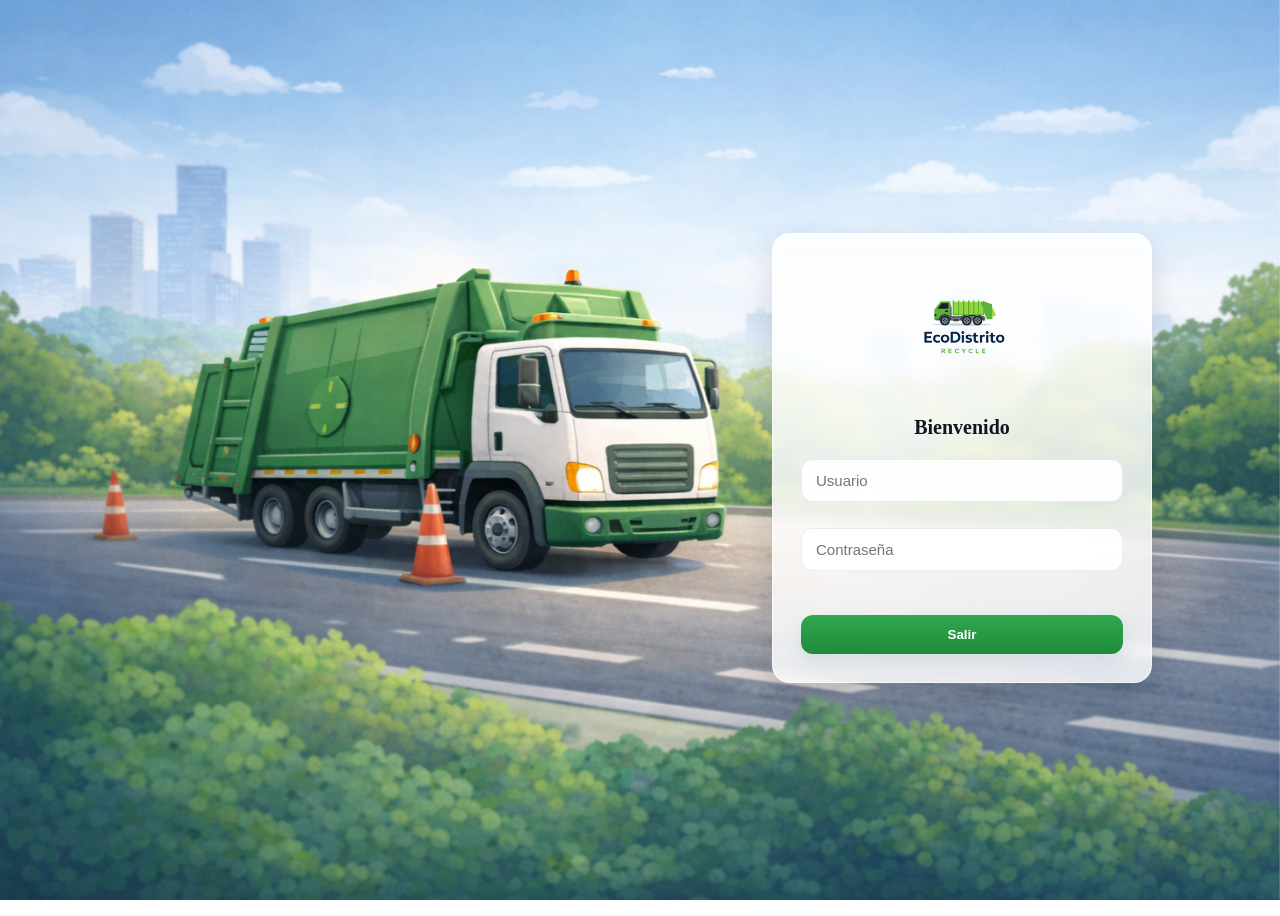
==== index.html @ 3c882cd4 "index.html" ====
<!DOCTYPE html>
<html lang="es">
<head>
    <meta charset="UTF-8">
    <title>EcoDistrito - Login</title>
    <link rel="stylesheet" href="styles.css">
</head>
<body>

<div class="container login-page">
    
    <!-- IZQUIERDA (IMAGEN) -->
    <div class="left">
        <img src="Imagenes/Fondo.png" alt="Fondo">
    </div>

    <!-- DERECHA (LOGIN) -->
    <div class="right">
        <div class="login-box">
            
            <img src="Imagenes/Logo sin fondo.png" class="logo">

            <h2>Bienvenido</h2>

            <input type="text" id="user" placeholder="Usuario" autocomplete="username" required>
            <input type="password" id="pass" placeholder="Contraseña" autocomplete="current-password" required>

            <button onclick="logout()" class="btn" aria-label="Cerrar sesión">Salir</button>
        </div>
    </div>

</div>

<script src="script.js"></script>
</body>
</html>
---- styles.css ----
/* ===========================
   Estilos específicos para Login
   =========================== */

.login-page {
  position: relative;
  min-height: 100vh;
  overflow: hidden;
  display: flex;
  align-items: center;
  /*justify-content: center;*/
  box-sizing: border-box;
  padding: 0;
}

/* Fondo full-screen con la imagen del camión */
.login-page .left {
  position: fixed;
  inset: 0; /* top:0; right:0; bottom:0; left:0; */
  width: 100%;
  height: 100vh;
  background-image: url("Imagenes/Fondo.png");
  background-size: cover;
  background-position: center center;
  background-repeat: no-repeat;
  z-index: 0;
  border-radius: 0;
  box-shadow: none;
}

/* Ocultar la etiqueta <img> para evitar duplicado visual */
.login-page .left img {
  display: none;
}

.login-page .right {
  position: relative;
  z-index: 2;
  margin-left: 50%;          /* empuja el contenido a la mitad derecha */
  width: 50%;
  min-width: 320px;
  display: flex;
  align-items: center;
  justify-content: center;
  padding: 48px 40px;
  box-sizing: border-box;
  background: transparent;
}



/* Caja de login: centrada, legible y con efecto glass */
.login-page .login-box {
  pointer-events: auto; /* habilita interacción dentro de la caja */
  width: 380px;
  max-width: 92%;
  padding: 28px;
  background: linear-gradient(180deg, rgba(255,255,255,0.86), rgba(255,255,255,0.82));
  border-radius: 18px;
  box-shadow: 0 12px 30px rgba(8,20,40,0.14);
  border: 1px solid rgba(255,255,255,0.6);
  backdrop-filter: blur(6px) saturate(120%);
  -webkit-backdrop-filter: blur(6px) saturate(120%);
  display: flex;
  flex-direction: column;
  gap: 14px;
  align-items: center;
  box-sizing: border-box;
}

/* Logo: más grande y responsivo */
.login-page .login-box .logo {
  width: 200px;
  height: auto;
  display: block;
  margin-bottom: 6px;
  transition: width 180ms ease;
}

/* Títulos y texto */
.login-page .login-box h2 {
  margin: 0;
  font-size: 20px;
  color: #0f1720;
  font-weight: 600;
}

/* Inputs y botón */
.login-page .login-box input {
  width: 100%;
  padding: 12px 14px;
  margin: 6px 0;
  border-radius: 12px;
  border: 1px solid rgba(16,24,40,0.08);
  background: rgba(255,255,255,0.95);
  font-size: 15px;
  box-sizing: border-box;
  outline: none;
}
.login-page .login-box input:focus{
  box-shadow: 0 6px 18px rgba(47,104,151,0.08);
  transform: translateY(-1px);
}

/* Botón principal */
.login-page .login-box button {
  width: 100%;
  padding: 12px;
  background: linear-gradient(180deg,#2fa84f,#1f8a3a);
  color: #fff;
  border: none;
  border-radius: 12px;
  font-weight: 700;
  cursor: pointer;
  box-shadow: 0 8px 18px rgba(47,104,151,0.12);
}

/* Posicionamiento en pantallas grandes: login a la derecha */
@media (min-width: 1000px) {
  .login-page {
    align-items: stretch;
  }
  .login-page .right {
    width: 50%;
    margin-left: auto; /* empuja a la derecha */
    justify-content: flex-end;
    padding-right: 80px;
  }
  .login-page .login-box {
    margin-right: 40px;
  }
}

/* Móvil: fondo arriba, login centrado */
@media (max-width: 999px) {
  .login-page {
    display: block;
  }
  .login-page .left {
    position: fixed;
    inset: 0;
    filter: none;
  }
  .login-page .right {
    position: relative;
    z-index: 2;
    width: 100%;
    padding: 20px;
    display: flex;
    justify-content: center;
  }
  .login-page .login-box {
    width: 100%;
    max-width: 420px;
    padding: 20px;
    border-radius: 14px;
  }
  .login-page .login-box .logo {
    width: 150px;
  }
}

/**/




/* ===== Dashboard: fondo full-screen y ajustes visuales ===== */

body.dashboard {
  background-image: url("Imagenes/Fondo.png");
  background-size: cover;
  background-position: center center;
  background-repeat: no-repeat;
  background-attachment: fixed;
  min-height: 100vh;
  margin: 0;
  font-family: 'Segoe UI', Arial, sans-serif;
}

/* Overlay para mejorar contraste del contenido del dashboard */
body.dashboard::before {
  content: "";
  position: fixed;
  inset: 0;
  background: linear-gradient(rgba(6,18,28,0.46), rgba(6,18,28,0.36));
  z-index: 0;
  pointer-events: none;
}

/* Contenedor principal por encima del overlay */
.container {
  position: relative;
  z-index: 2;
  display: flex;
  min-height: 100vh;
  box-sizing: border-box;
}

/* SIDEBAR */
.sidebar {
    top: 0;
    left: 0;
  width: 250px;
  height: 100vh;
  padding: 20px;
  box-sizing:border-box;
  position:sticky;
  color: #fff;
  overflow: hidden;
  z-index: 1000;
  /* quitar cualquier color sólido previo */
  background: linear-gradient();
  box-shadow: 0 8px 24px rgba(2,8,12,0.35);
  backdrop-filter: blur(6px) saturate(110%);
  -webkit-backdrop-filter: blur(6px) saturate(110%);
}

/* Imagen de fondo aplicada a la sidebar */
.sidebar::before {
  content: "";
  position: absolute;
  inset: 0;
  background-image: url("Imagenes/Fondo.png");
  background-size: cover;
  background-position: center center;
  background-repeat: no-repeat;
  filter: blur(2px) brightness(0.6); /* difumina y oscurece ligeramente */
  transform: scale(1.02); /* evita bordes visibles al difuminar */
  z-index: 0;
}

/* Overlay adicional para controlar el nivel de atenuación (ajusta el rgba) */
.sidebar::after {
  content: "";
  position: absolute;
  inset: 0;
  background: linear-gradient(rgba(6,18,28,0.36), rgba(6,18,28,0.36));
  z-index: 1;
}

/* Contenido del sidebar por encima del fondo */
.sidebar > * {
  position: relative;
  z-index: 2;
}

.sidebar li {
  color: rgba(255,255,255,0.95);
  text-shadow: 0 1px 0 rgba(0,0,0,0.35);
}

.nav-list {list-style: none; padding: 0;margin: 0;}
.nav-item {margin: 6px;}
.nav-link {
    display: flex;
    align-items: center;
    gap: 10px;
    padding: 10px 12px;
    color: #fff;
    text-decoration: none;
    background: transparent;
    border-radius: 8px;
    font-weight: 600;
    box-sizing: border-box;
    width: 100%;

}

/* Logo del sidebar: tamaño controlado y alineación */
.logoBox {
  display: flex;
  align-items: center;
  gap: 12px;
  margin-bottom: 18px;
  background: rgba(255,255,255,0.04); /* sutil fondo para mejorar contraste */
  padding: 8px;
  border-radius: 8px;
  
}

.logoBox img {
  width: 200px;
  height: auto;
  display: block;
  align-items: center;
  align-content: center;

}
.logoBox h2 {
  margin: 0;
  font-size: 18px;
  font-weight: 700;
  color: #fff;
}

/* Sidebar lista */
.sidebar ul {
  list-style: none;
  padding: 0;
  margin: 12px 0 0 0;
}
.sidebar li {
  padding: 12px;
  margin: 8px 0;
  cursor: pointer;
  border-radius: 8px;
  color: rgba(255,255,255,0.95);
}
.sidebar li i { margin-right: 10px; }
.sidebar .active {
  background: rgba(255,255,255,0.08);
}

/* Logout */
.btn {
  margin-top: 24px;
  background: #ff4d4d;
  border: none;
  padding: 10px;
  color: white;
  border-radius: 10px;
  width: 100%;
  cursor: pointer;
  box-shadow: 0 6px 14px rgba(2,8,12,0.12);
}

/* MAIN */
.main {
  flex: 1;
  padding: 24px;
  box-sizing: border-box;
  position: relative;
}

/* TOP */
.top {
  display: flex;
  justify-content: space-between;
  align-items: center;
  gap: 12px;
  margin-bottom: 18px;
  color: #fff;
  
}
.top h2 { margin: 0; font-size: 20px; }
.top p { margin: 0; opacity: 0.9; }

/* CARDS */
.cards {
  display: grid;
  grid-template-columns: repeat(4, 1fr);
  gap: 20px;
  margin-top: 8px;
}
.card {
  background: rgba(255,255,255,0.95);
  color: #0f1720;
  border-radius: 15px;
  padding: 18px;
  text-align: center;
  box-shadow: 0 6px 18px rgba(2,8,12,0.06);
  display: flex;
  flex-direction: column;
  justify-content: center;
  align-items: center;
  min-height: 110px;
}

/* GRID (gráfica + mapa) */
.grid {
  display: grid;
  grid-template-columns: 2fr 1fr;
  gap: 20px;
  margin-top: 20px;
}
.box {
  background: rgba(255,255,255,0.95);
  border-radius: 12px;
  padding: 16px;
  box-shadow: 0 6px 18px rgba(2,8,12,0.06);
}

/* Gráfica */
canvas { max-height: 260px; width: 100% !important; }

/* Mapa */
#map {
  height: 320px;
  border-radius: 10px;
  overflow: hidden;
}

/* Leyenda */
.legend { margin-top: 10px; color: #fff; }
.legend span { display: inline-block; width: 12px; height: 12px; margin-right: 6px; border-radius: 3px; vertical-align: middle; }
.legend .verde { background: #2fa84f; }
.legend .amarillo { background: #f0b429; }
.legend .rojo { background: #ff4d4d; }

/* BOTTOM grid */
.grid + .grid { margin-top: 18px; }

/* Progress bars */
.progress { background: rgba(0,0,0,0.06); border-radius: 8px; height: 12px; overflow: hidden; margin-bottom: 12px; }
.progress div { height: 100%; background: linear-gradient(90deg,#2fa84f,#1f8a3a); }

/* Texto general */
h2, h3, p { color: #0f1720; }
.top h2, .top p { color: #fff; }

/* Responsive */
@media (max-width: 700px) {
  .sidebar {
    width: 100%;
    height: auto;
    position: relative;
  }
  .sidebar::before,
  .sidebar::after {
    position: absolute;
    inset: 0;
  }
}




/* ===== Estilos para Rutas ===== */
.table-wrap { overflow-x: auto; }
.routes-table {
  width: 100%;
  border-collapse: collapse;
  font-size: 14px;
}
.routes-table th, .routes-table td {
  padding: 10px 12px;
  border-bottom: 1px solid rgba(0,0,0,0.06);
  text-align: left;
}
.routes-table thead th {
  background: rgba(0,0,0,0.03);
  font-weight: 700;
}
.btn.small {
  padding: 6px 10px;
  font-size: 13px;
  border-radius: 8px;
  background: linear-gradient(180deg,#2fa84f,#1f8a3a);
  color: #fff;
  border: none;
  cursor: pointer;
}
#routeDetail { color: #0f1720; background: rgba(255,255,255,0.95); padding: 10px; border-radius: 8px; margin-top: 8px; }

/* Estilos para Rutas (formulario, tabla, botones) */
.controls input, .controls select, .controls form input {
  padding: 8px 10px;
  border-radius: 8px;
  border: 1px solid rgba(0,0,0,0.08);
  background: rgba(255,255,255,0.95);
}
.controls form .btn.small { padding: 8px 12px; border-radius: 8px; }
.table-wrap { overflow-x: auto; }
.routes-table { width: 100%; border-collapse: collapse; font-size: 14px; }
.routes-table th, .routes-table td { padding: 10px 12px; border-bottom: 1px solid rgba(0,0,0,0.06); text-align: left; }
.routes-table thead th { background: rgba(0,0,0,0.03); font-weight: 700; }
#routeDetail { color: #0f1720; background: rgba(255,255,255,0.95); padding: 10px; border-radius: 8px; margin-top: 8px; }



/**/



/* ===== Estilos para Recolección ===== */
#summaryCards .card { min-width: 140px; }
.controls input, .controls select, .controls form input, .controls form select {
  padding: 8px 10px;
  border-radius: 8px;
  border: 1px solid rgba(0,0,0,0.08);
  background: rgba(255,255,255,0.95);
}
.controls form .btn.small { padding: 8px 12px; border-radius: 8px; }
.routes-table { width: 100%; border-collapse: collapse; font-size: 14px; }
.routes-table th, .routes-table td { padding: 10px 12px; border-bottom: 1px solid rgba(0,0,0,0.06); text-align: left; }
.routes-table thead th { background: rgba(0,0,0,0.03); font-weight: 700; }
#recoDetail { color: #0f1720; background: rgba(255,255,255,0.95); padding: 10px; border-radius: 8px; margin-top: 8px; }



/* ===== Estilos adicionales para Mapas, Reportes y Administración ===== */
.controls input, .controls select, .controls form input, .controls form select {
  padding: 8px 10px; border-radius: 8px; border: 1px solid rgba(0,0,0,0.08); background: rgba(255,255,255,0.95);
}
.table-wrap { overflow-x:auto; }
.routes-table { width:100%; border-collapse:collapse; font-size:14px; }
.routes-table th, .routes-table td { padding:10px 12px; border-bottom:1px solid rgba(0,0,0,0.06); text-align:left; }
.routes-table thead th { background: rgba(0,0,0,0.03); font-weight:700; }
.legend span { display:inline-block; width:12px; height:12px; margin-right:6px; border-radius:3px; vertical-align:middle; }
.truck-icon, .incident-icon { font-size:18px; line-height:18px; }
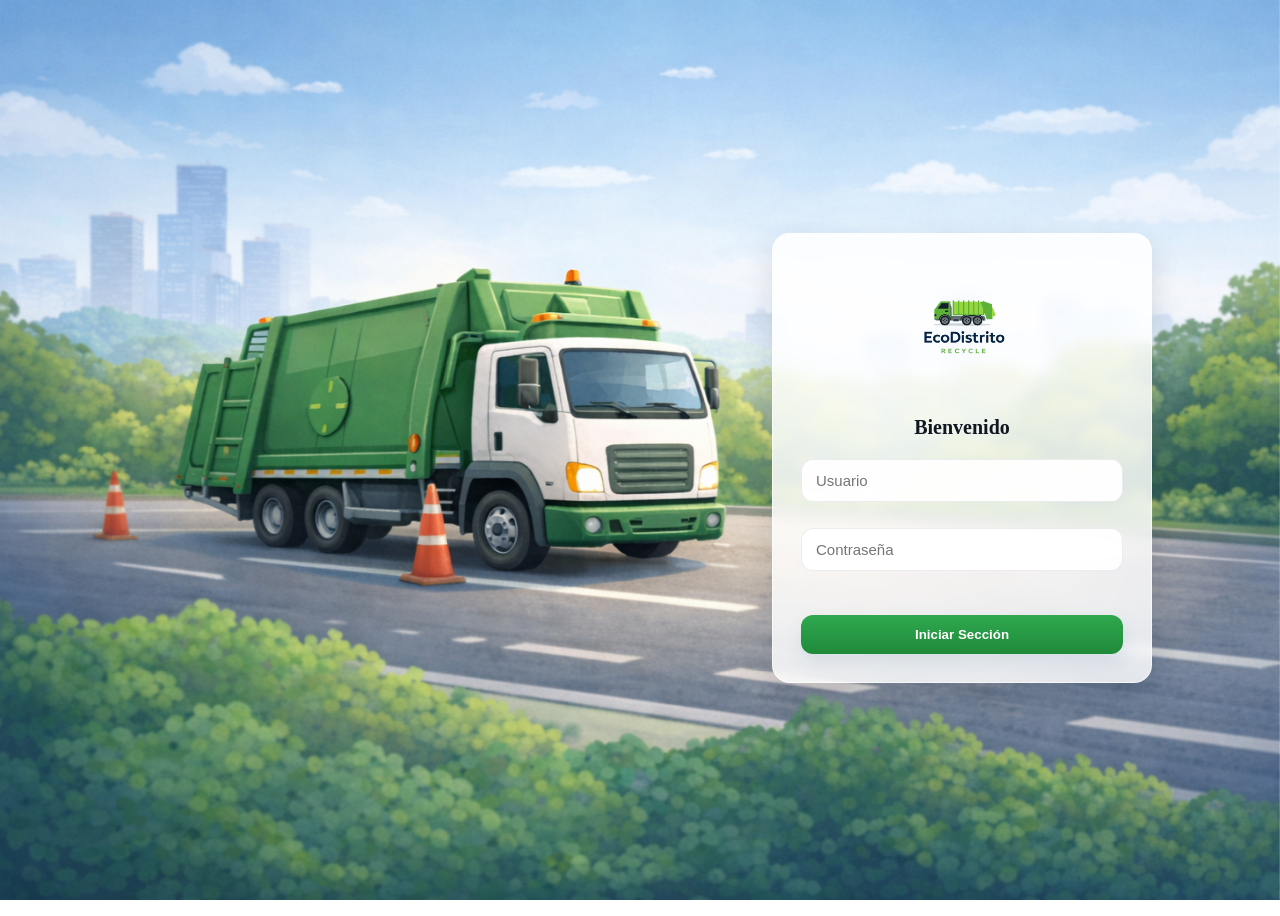
==== commit 15da734d: "Cambios" ====
--- a/index.html
+++ b/index.html
@@ -25,7 +25,7 @@
             <input type="text" id="user" placeholder="Usuario" autocomplete="username" required>
             <input type="password" id="pass" placeholder="Contraseña" autocomplete="current-password" required>
 
-            <button onclick="logout()" class="btn" aria-label="Cerrar sesión">Salir</button>
+            <button onclick="login()" class="btn" aria-label="iniciar sesión">Iniciar Sección</button>
         </div>
     </div>
 
@@ -33,4 +33,4 @@
 
 <script src="script.js"></script>
 </body>
-</html>
+</html>
--- a/styles.css
+++ b/styles.css
@@ -165,6 +165,7 @@
 
 
 
+
 /* ===== Dashboard: fondo full-screen y ajustes visuales ===== */
 
 body.dashboard {
@@ -197,19 +198,30 @@
   box-sizing: border-box;
 }
 
+/* Escala global: todo el sitio */
+html {
+  font-size: 90%; /* reduce fuentes y elementos basados en rem */
+}
+
+
+
+
+
+
 /* SIDEBAR */
 .sidebar {
-    top: 0;
-    left: 0;
-  width: 250px;
+  top: 0;
+  left: 0;
+  width: 18vw; /* ancho relativo al viewport */
+  min-width: 200px; /* límite mínimo para pantallas pequeñas */
   height: 100vh;
-  padding: 20px;
-  box-sizing:border-box;
-  position:sticky;
+  padding: 1rem;
+  box-sizing: border-box;
+  position: sticky;
   color: #fff;
   overflow: hidden;
   z-index: 1000;
-  /* quitar cualquier color sólido previo */
+
   background: linear-gradient();
   box-shadow: 0 8px 24px rgba(2,8,12,0.35);
   backdrop-filter: blur(6px) saturate(110%);
@@ -225,12 +237,12 @@
   background-size: cover;
   background-position: center center;
   background-repeat: no-repeat;
-  filter: blur(2px) brightness(0.6); /* difumina y oscurece ligeramente */
-  transform: scale(1.02); /* evita bordes visibles al difuminar */
+  filter: blur(2px) brightness(0.6);
+  transform: scale(1.02);
   z-index: 0;
 }
 
-/* Overlay adicional para controlar el nivel de atenuación (ajusta el rgba) */
+/* Overlay adicional */
 .sidebar::after {
   content: "";
   position: absolute;
@@ -239,7 +251,7 @@
   z-index: 1;
 }
 
-/* Contenido del sidebar por encima del fondo */
+/* Contenido del sidebar */
 .sidebar > * {
   position: relative;
   z-index: 2;
@@ -250,64 +262,65 @@
   text-shadow: 0 1px 0 rgba(0,0,0,0.35);
 }
 
-.nav-list {list-style: none; padding: 0;margin: 0;}
-.nav-item {margin: 6px;}
+/* Links */
 .nav-link {
-    display: flex;
-    align-items: center;
-    gap: 10px;
-    padding: 10px 12px;
-    color: #fff;
-    text-decoration: none;
-    background: transparent;
-    border-radius: 8px;
-    font-weight: 600;
-    box-sizing: border-box;
-    width: 100%;
-
-}
-
-/* Logo del sidebar: tamaño controlado y alineación */
+  display: flex;
+  align-items: center;
+  gap: 0.6rem;
+  padding: 0.6rem 0.8rem;
+  color: #fff;
+  text-decoration: none;
+  background: transparent;
+  border-radius: 0.5rem;
+  font-weight: 600;
+  box-sizing: border-box;
+  width: 100%;
+  font-size: 0.95rem;
+}
+
+/* Logo */
 .logoBox {
   display: flex;
   align-items: center;
-  gap: 12px;
-  margin-bottom: 18px;
-  background: rgba(255,255,255,0.04); /* sutil fondo para mejorar contraste */
-  padding: 8px;
-  border-radius: 8px;
-  
+  gap: 0.8rem;
+  margin-bottom: 1rem;
+  background: rgba(255,255,255,0.04);
+  padding: 0.5rem;
+  border-radius: 0.5rem;
 }
 
 .logoBox img {
-  width: 200px;
+  max-width: 80%; /* se adapta al ancho */
   height: auto;
   display: block;
-  align-items: center;
-  align-content: center;
-
-}
+}
+
 .logoBox h2 {
   margin: 0;
-  font-size: 18px;
+  font-size: 1rem;
   font-weight: 700;
   color: #fff;
 }
 
-/* Sidebar lista */
+/* Lista */
 .sidebar ul {
   list-style: none;
   padding: 0;
-  margin: 12px 0 0 0;
-}
+  margin: 0.8rem 0 0 0;
+}
+
 .sidebar li {
-  padding: 12px;
-  margin: 8px 0;
+  padding: 0.8rem;
+  margin: 0.5rem 0;
   cursor: pointer;
-  border-radius: 8px;
+  border-radius: 0.5rem;
   color: rgba(255,255,255,0.95);
 }
-.sidebar li i { margin-right: 10px; }
+
+.sidebar li i {
+  margin-right: 0.6rem;
+}
+
 .sidebar .active {
   background: rgba(255,255,255,0.08);
 }
@@ -392,7 +405,7 @@
 }
 
 /* Leyenda */
-.legend { margin-top: 10px; color: #fff; }
+.legend { margin-top: 10px; color: #000000; }
 .legend span { display: inline-block; width: 12px; height: 12px; margin-right: 6px; border-radius: 3px; vertical-align: middle; }
 .legend .verde { background: #2fa84f; }
 .legend .amarillo { background: #f0b429; }
@@ -473,6 +486,9 @@
 
 
 
+
+
+
 /* ===== Estilos para Recolección ===== */
 #summaryCards .card { min-width: 140px; }
 .controls input, .controls select, .controls form input, .controls form select {
